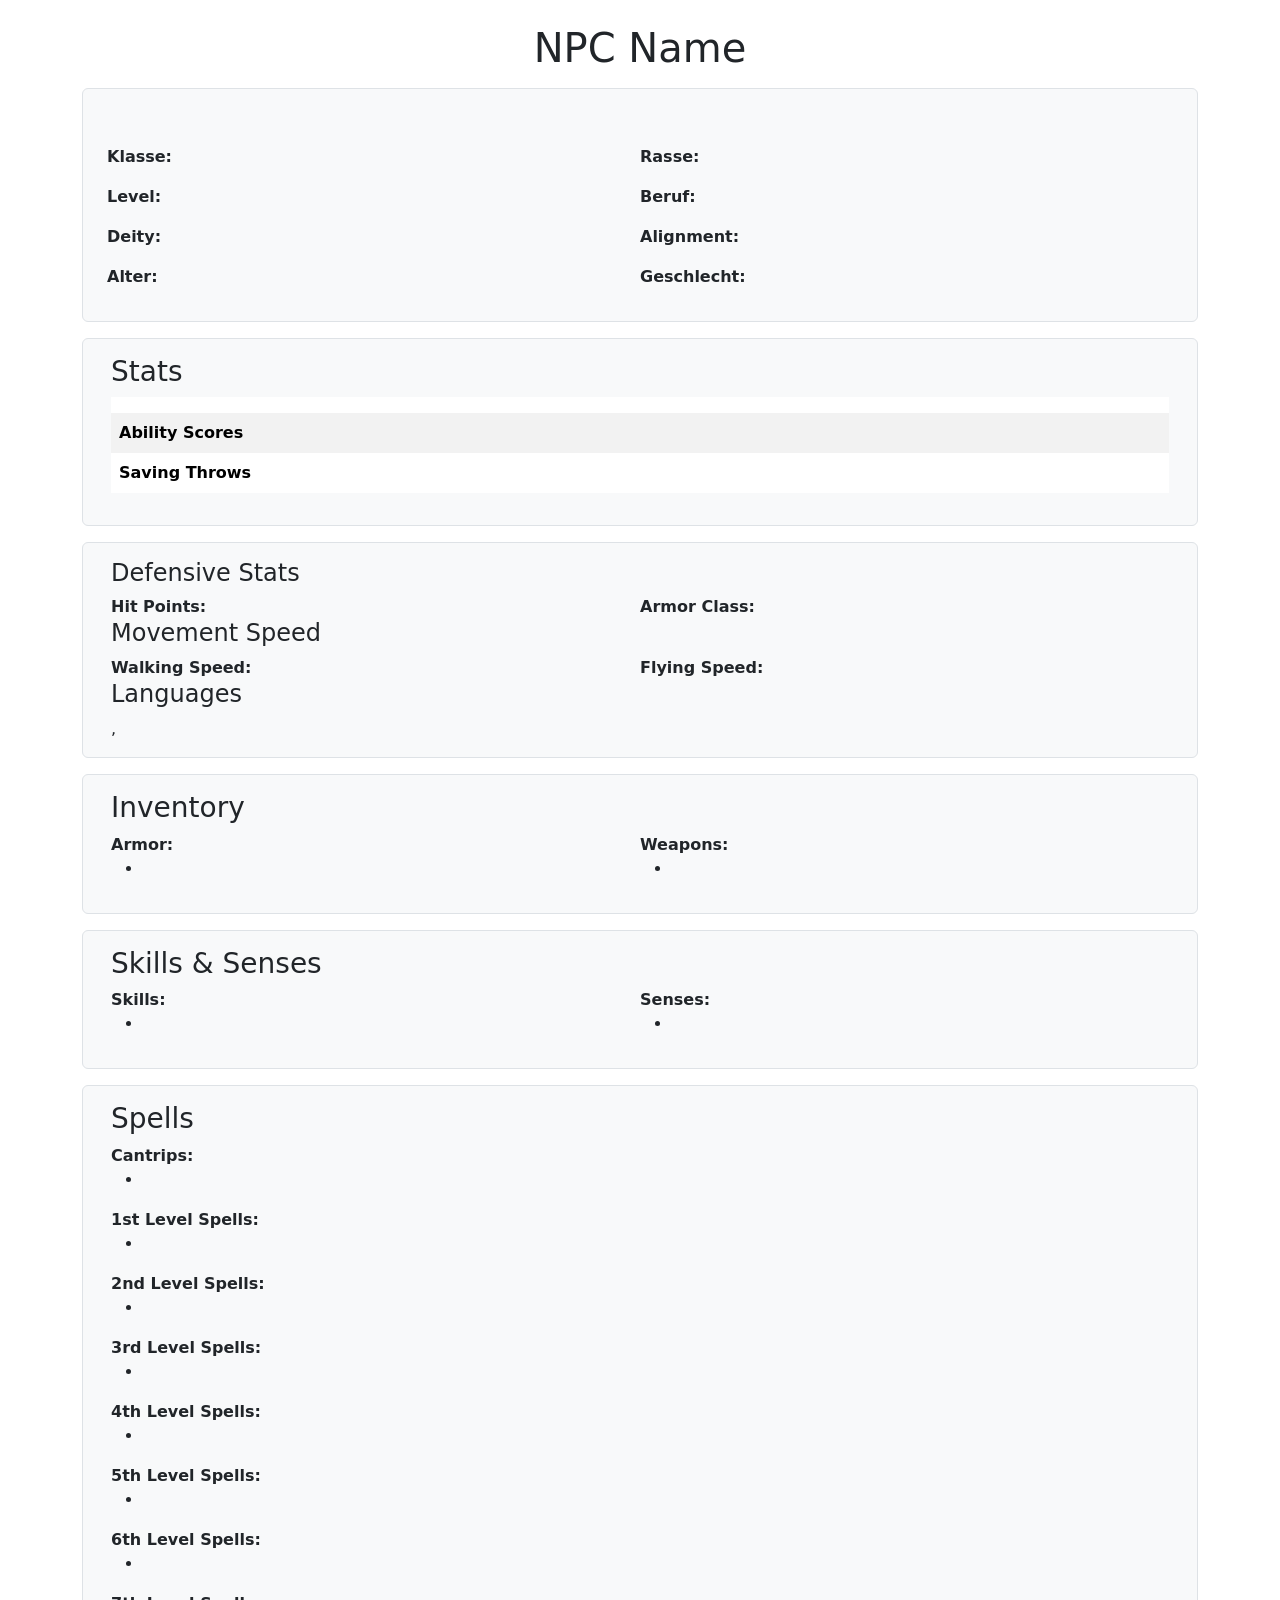
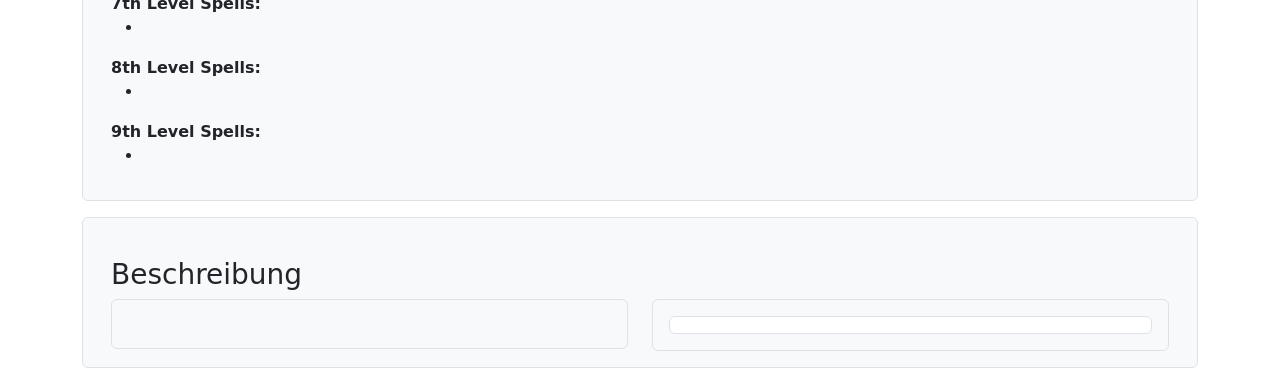
==== src/main/resources/templates/detail.html @ 55eac12f "History Seite ergänzt Die History Seite ist voll funktionsfähig.  Der Anfang der Detail Seite und Gr" ====
<!DOCTYPE html>
<html xmlns:th="http://www.thymeleaf.org" lang="de">
    <head>
        <title>Detail</title>

        <!-- Bootstrap CSS von CDN -->
        <link rel="stylesheet" href="https://cdn.jsdelivr.net/npm/bootstrap@5.3.2/dist/css/bootstrap.min.css">

        <!-- Eigenes CSS -->
        <link rel="stylesheet" th:href="@{/css/styles.css}">
    </head>

    <body>
        <!-- NavBar -->
        <div th:replace="~{fragments/navbar :: nav}"></div>


        <div class="container mt-4">
            <h1 class="text-center" th:text="${npc.name}">NPC Name</h1>

            <!-- Allgemeine Informationen -->
            <div class="container mt-3">
                <div class="row border rounded p-3 bg-light">
                    <h2 class="text-center" th:text="${npc.name}"></h2>
                    <div class="row g-3">
                        <div class="col-md-6">
                            <p><strong>Klasse:</strong> <span th:text="${npc.genClass}"></span></p>
                            <p><strong>Level:</strong> <span th:text="${npc.level}"></span></p>
                            <p><strong>Deity:</strong> <span th:text="${npc.deity}"></span></p>
                            <p><strong>Alter:</strong> <span th:text="${npc.age}"></span></p>
                        </div>
                        <div class="col-md-6">
                            <p><strong>Rasse:</strong> <span th:text="${npc.race}"></span></p>
                            <p><strong>Beruf:</strong> <span th:text="${npc.job}"></span></p>
                            <p><strong>Alignment:</strong> <span th:text="${npc.alignment}"></span></p>
                            <p><strong>Geschlecht:</strong> <span th:text="${npc.gender}"></span></p>
                        </div>
                    </div>
                </div>
            </div>

            <!-- Stats -->
            <div class="container mt-3">
                <div class="row border rounded p-3 bg-light">
                    <h3>Stats</h3>

                    <div class="table-responsive">
                        <table class="table table-borderless table-striped">
                            <thead>
                            <tr>
                                <th></th>
                                <th th:each="ability : ${allAbilities}" th:text="${ability}"></th>
                            </tr>
                            </thead>
                            <tbody>
                            <!-- Ability Scores mit Modifiers -->
                            <tr>
                                <th>Ability Scores</th>
                                <td th:each="score : ${abilityScores}" th:text="${score}"></td>
                            </tr>
                            <!-- Saving Throws (nur wenn vorhanden) -->
                            <tr>
                                <th>Saving Throws</th>
                                <td th:each="savingThrow : ${savingThrows}">
                                    <span th:text="${savingThrow}"></span>
                                </td>
                            </tr>
                            </tbody>
                        </table>
                    </div>
                </div>
            </div>

            <!-- HP, AC, Movement & Languages -->
            <div class="container mt-3">
                <div class="row border rounded p-3 bg-light">
                    <h4>Defensive Stats</h4>
                    <div class="row">
                        <!-- Hit Points & Armor Class -->
                        <div class="col-md-6">
                            <strong>Hit Points:</strong> <span th:text="${hitPoints}"></span>
                        </div>
                        <div class="col-md-6">
                            <strong>Armor Class:</strong> <span th:text="${armorClass}"></span>
                        </div>
                    </div>

                    <h4>Movement Speed</h4>
                    <div class="row">
                        <div class="col-md-6">
                            <strong>Walking Speed:</strong> <span th:text="${walkingSpeed}"></span>
                        </div>
                        <div class="col-md-6" th:if="${flyingSpeed ne ''}">
                            <strong>Flying Speed:</strong> <span th:text="${flyingSpeed}"></span>
                        </div>
                    </div>

                    <h4>Languages</h4>
                    <div>
                <span th:each="lang, iterStat : ${languages}">
                    <span th:text="${lang}"></span><span th:if="${!iterStat.last}">, </span>
                </span>
                    </div>
                </div>
            </div>

            <!-- Inventory -->
            <div class="container mt-3">
                <div class="row border rounded p-3 bg-light">
                    <h3>Inventory</h3>
                    <div class="row">
                        <!-- Armor -->
                        <div class="col-md-6">
                            <strong>Armor:</strong>
                            <ul>
                                <li th:text="${armor}"></li>
                            </ul>
                        </div>

                        <!-- Weapons -->
                        <div class="col-md-6">
                            <strong>Weapons:</strong>
                            <ul>
                                <li th:each="weapon : ${weapons}" th:text="${weapon}"></li>
                            </ul>
                        </div>
                    </div>
                </div>
            </div>

            <!-- Skills & Senses -->
            <div class="container mt-3">
                <div class="row border rounded p-3 bg-light">
                    <h3>Skills & Senses</h3>
                    <div class="row">
                        <!-- Skills -->
                        <div class="col-md-6">
                            <strong>Skills:</strong>
                            <ul>
                                <li th:each="skill : ${skills}" th:text="${skill}"></li>
                            </ul>
                        </div>

                        <!-- Senses -->
                        <div class="col-md-6">
                            <strong>Senses:</strong>
                            <ul>
                                <li th:each="sense : ${senses}" th:text="${sense}"></li>
                            </ul>
                        </div>
                    </div>
                </div>
            </div>

            <!-- Spells -->
            <div class="container mt-3">
                <div class="row border rounded p-3 bg-light">
                    <div class="col-md-6">
                        <h3>Spells</h3>

                        <div th:if="${!spellCantrips.isEmpty()}">
                            <strong>Cantrips:</strong>
                            <ul>
                                <li th:each="spell : ${spellCantrips}" th:text="${spell}"></li>
                            </ul>
                        </div>

                        <div th:if="${!spellFirstLevel.isEmpty()}">
                            <strong>1st Level Spells:</strong>
                            <ul>
                                <li th:each="spell : ${spellFirstLevel}" th:text="${spell}"></li>
                            </ul>
                        </div>

                        <div th:if="${!spellSecondLevel.isEmpty()}">
                            <strong>2nd Level Spells:</strong>
                            <ul>
                                <li th:each="spell : ${spellSecondLevel}" th:text="${spell}"></li>
                            </ul>
                        </div>

                        <div th:if="${!spellThirdLevel.isEmpty()}">
                            <strong>3rd Level Spells:</strong>
                            <ul>
                                <li th:each="spell : ${spellThirdLevel}" th:text="${spell}"></li>
                            </ul>
                        </div>

                        <div th:if="${!spellFourthLevel.isEmpty()}">
                            <strong>4th Level Spells:</strong>
                            <ul>
                                <li th:each="spell : ${spellFourthLevel}" th:text="${spell}"></li>
                            </ul>
                        </div>

                        <div th:if="${!spellFifthLevel.isEmpty()}">
                            <strong>5th Level Spells:</strong>
                            <ul>
                                <li th:each="spell : ${spellFifthLevel}" th:text="${spell}"></li>
                            </ul>
                        </div>

                        <div th:if="${!spellSixthLevel.isEmpty()}">
                            <strong>6th Level Spells:</strong>
                            <ul>
                                <li th:each="spell : ${spellSixthLevel}" th:text="${spell}"></li>
                            </ul>
                        </div>

                        <div th:if="${!spellSeventhLevel.isEmpty()}">
                            <strong>7th Level Spells:</strong>
                            <ul>
                                <li th:each="spell : ${spellSeventhLevel}" th:text="${spell}"></li>
                            </ul>
                        </div>

                        <div th:if="${!spellEighthLevel.isEmpty()}">
                            <strong>8th Level Spells:</strong>
                            <ul>
                                <li th:each="spell : ${spellEighthLevel}" th:text="${spell}"></li>
                            </ul>
                        </div>

                        <div th:if="${!spellNinthLevel.isEmpty()}">
                            <strong>9th Level Spells:</strong>
                            <ul>
                                <li th:each="spell : ${spellNinthLevel}" th:text="${spell}"></li>
                            </ul>
                        </div>
                    </div>
                </div>
            </div>

            <!-- Beschreibung -->
            <div class="container mt-3">
                <div class="row border rounded p-3 bg-light">
                    <div class="container mt-4">
                        <h3>Beschreibung</h3>
                        <div class="row">
                            <!-- Fließtext (linke Spalte) -->
                            <div class="col-md-6">
                                <div class="p-3 border rounded">
                                    <p th:text="${descriptionText}"></p>
                                </div>
                            </div>

                            <!-- Liste (rechte Spalte) -->
                            <div class="col-md-6">
                                <div class="p-3 border rounded">
                                    <ul class="list-group">
                                        <li class="list-group-item" th:each="desc : ${descriptionList}" th:text="${desc}"></li>
                                    </ul>
                                </div>
                            </div>
                        </div>
                    </div>
                </div>
            </div>
        </div>
    </body>

    <!-- Bootstrap JavaScript über CDN -->
    <script src="https://cdn.jsdelivr.net/npm/bootstrap@5.3.2/dist/js/bootstrap.bundle.min.js" defer></script>
</html>
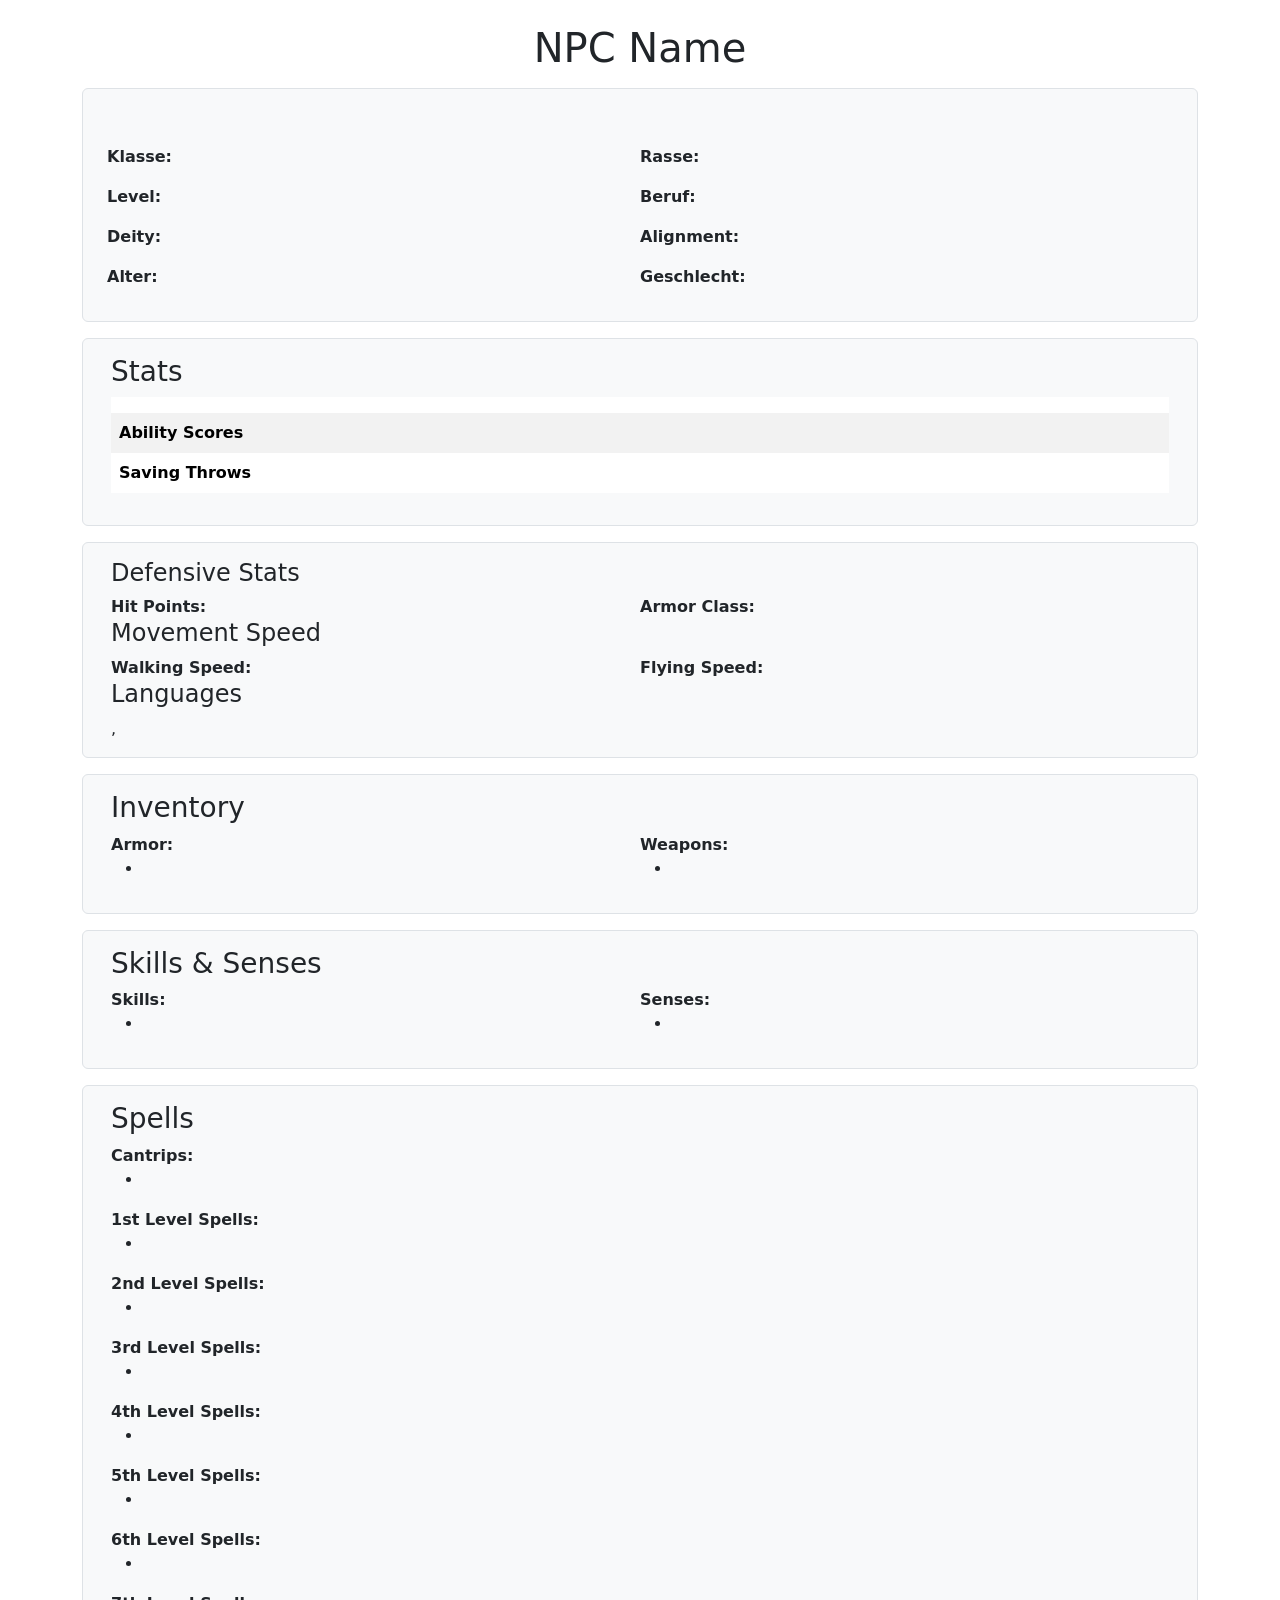
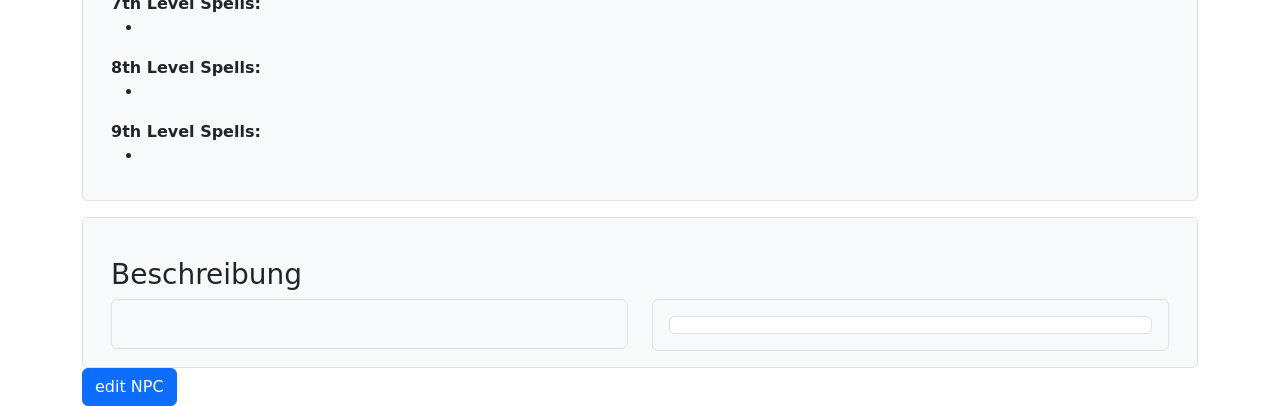
==== commit 9691c752: "weiterleitung auf edit Seite Die Weiterleitung auf die Edit Seite funktioniert jetzt. Fix von kleine" ====
--- a/src/main/resources/templates/detail.html
+++ b/src/main/resources/templates/detail.html
@@ -78,10 +78,10 @@
                     <div class="row">
                         <!-- Hit Points & Armor Class -->
                         <div class="col-md-6">
-                            <strong>Hit Points:</strong> <span th:text="${hitPoints}"></span>
-                        </div>
-                        <div class="col-md-6">
-                            <strong>Armor Class:</strong> <span th:text="${armorClass}"></span>
+                            <strong>Hit Points:</strong> <span th:text="${npc.healthPoints}"></span>
+                        </div>
+                        <div class="col-md-6">
+                            <strong>Armor Class:</strong> <span th:text="${npc.armorClass}"></span>
                         </div>
                     </div>
 
@@ -97,9 +97,9 @@
 
                     <h4>Languages</h4>
                     <div>
-                <span th:each="lang, iterStat : ${languages}">
-                    <span th:text="${lang}"></span><span th:if="${!iterStat.last}">, </span>
-                </span>
+                        <span th:each="lang, iterStat : ${npc.languages}">
+                            <span th:text="${lang}"></span><span th:if="${!iterStat.last}">, </span>
+                        </span>
                     </div>
                 </div>
             </div>
@@ -113,7 +113,7 @@
                         <div class="col-md-6">
                             <strong>Armor:</strong>
                             <ul>
-                                <li th:text="${armor}"></li>
+                                <li th:text="${npc.armor}"></li>
                             </ul>
                         </div>
 
@@ -121,7 +121,7 @@
                         <div class="col-md-6">
                             <strong>Weapons:</strong>
                             <ul>
-                                <li th:each="weapon : ${weapons}" th:text="${weapon}"></li>
+                                <li th:each="weapon : ${npc.weaponList}" th:text="${weapon}"></li>
                             </ul>
                         </div>
                     </div>
@@ -137,7 +137,7 @@
                         <div class="col-md-6">
                             <strong>Skills:</strong>
                             <ul>
-                                <li th:each="skill : ${skills}" th:text="${skill}"></li>
+                                <li th:each="skill : ${npc.skillList}" th:text="${skill}"></li>
                             </ul>
                         </div>
 
@@ -256,6 +256,12 @@
                     </div>
                 </div>
             </div>
+
+            <!-- Edit weitereitung -->
+            <a th:href="@{/edit(id=${npc.id})}" class="btn btn-primary">
+                edit NPC
+            </a>
+
         </div>
     </body>
 
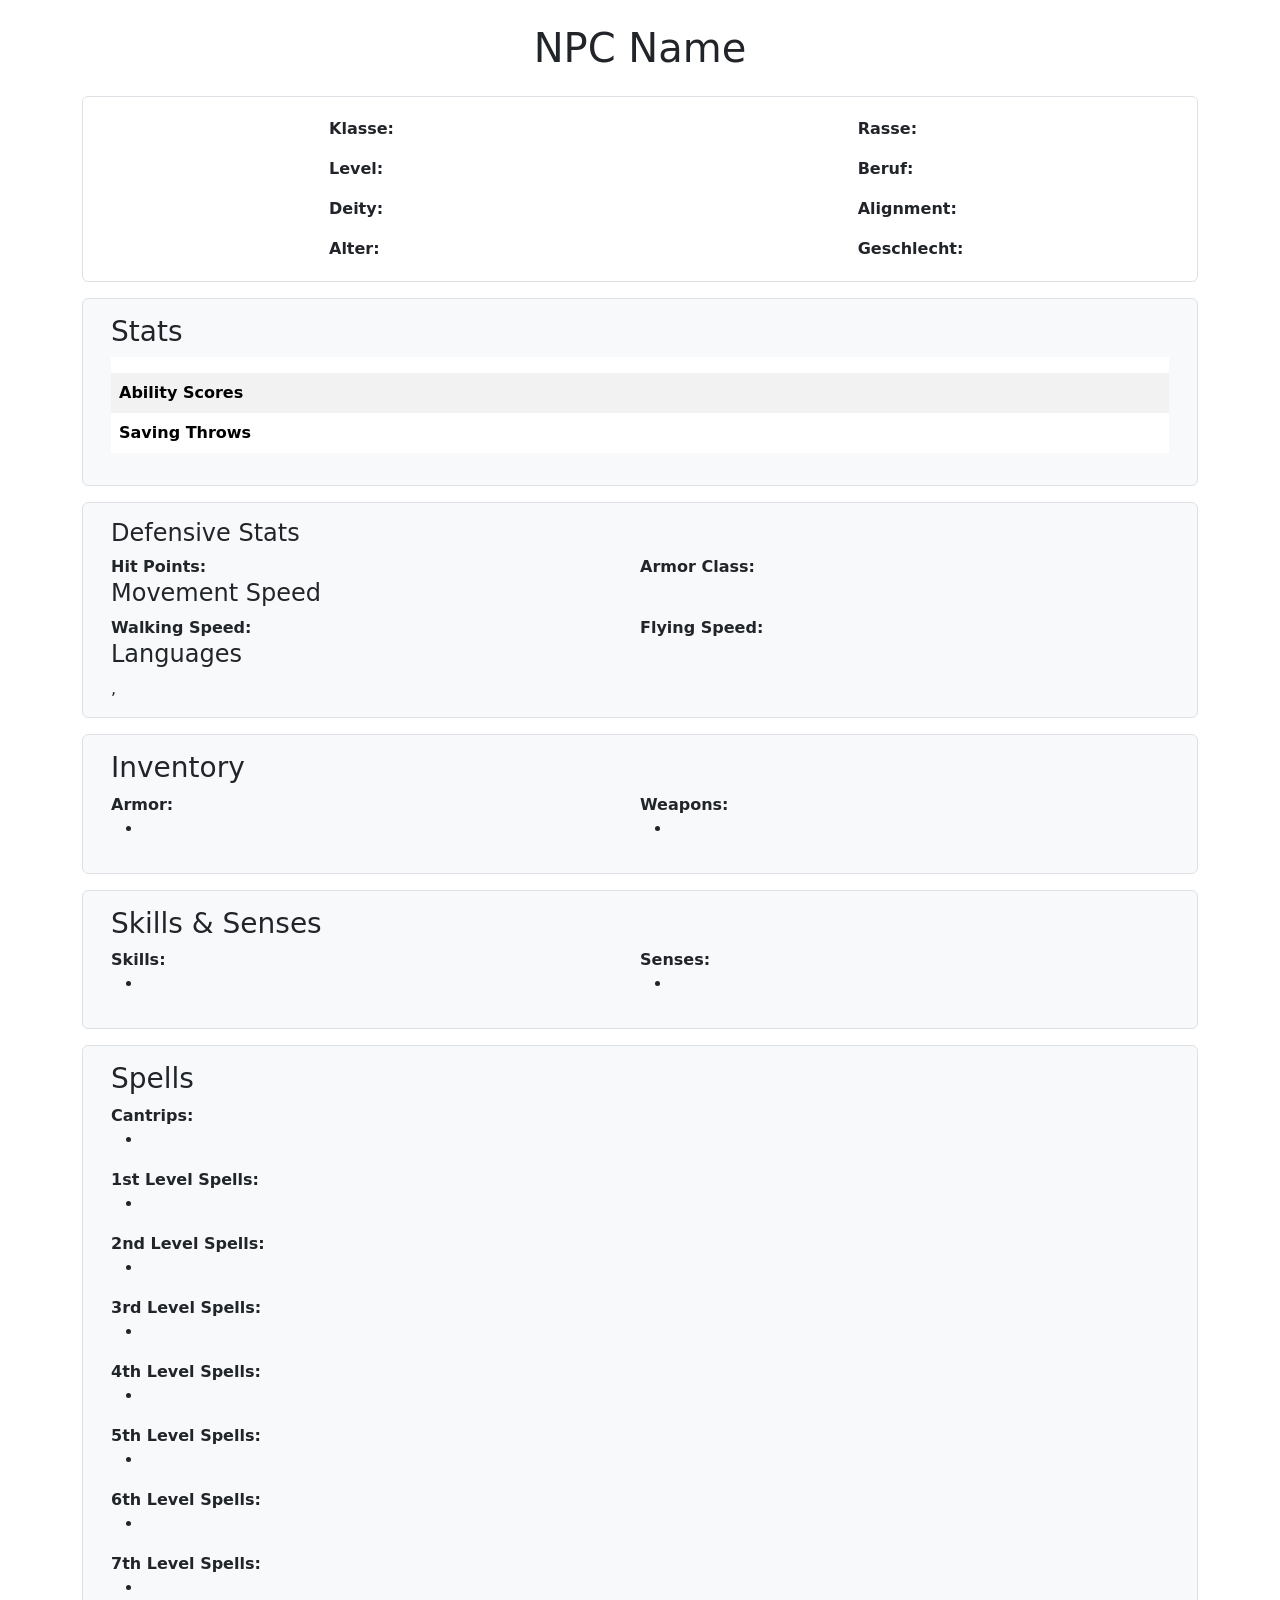
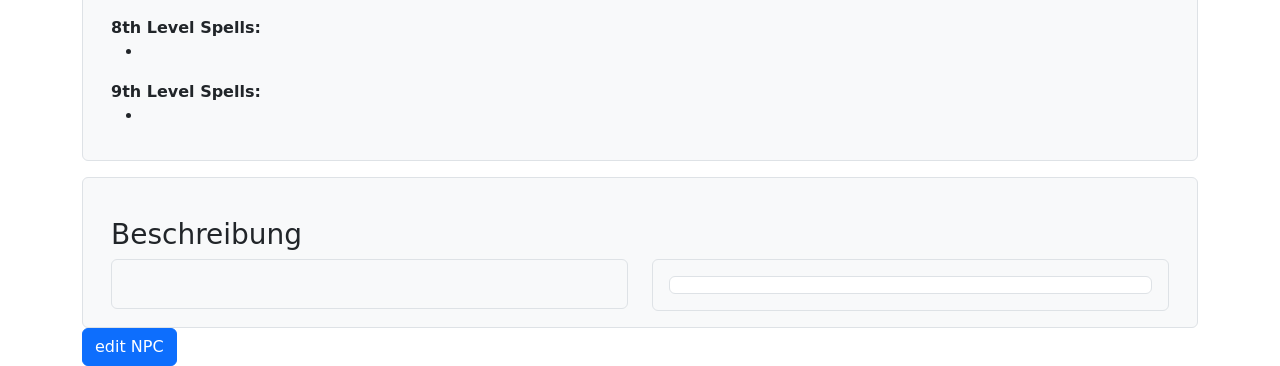
==== commit ba55d736: "styleDetail.css hinzugefügt Überarbeitung von dem Aussehen und Layout" ====
--- a/src/main/resources/templates/detail.html
+++ b/src/main/resources/templates/detail.html
@@ -3,11 +3,13 @@
     <head>
         <title>Detail</title>
 
+        <link rel="stylesheet" href="https://fonts.googleapis.com/css2?family=Cinzel+Decorative&display=swap">
+
         <!-- Bootstrap CSS von CDN -->
         <link rel="stylesheet" href="https://cdn.jsdelivr.net/npm/bootstrap@5.3.2/dist/css/bootstrap.min.css">
 
         <!-- Eigenes CSS -->
-        <link rel="stylesheet" th:href="@{/css/styles.css}">
+        <link rel="stylesheet" th:href="@{/css/styleDetail.css}">
     </head>
 
     <body>
@@ -16,24 +18,27 @@
 
 
         <div class="container mt-4">
-            <h1 class="text-center" th:text="${npc.name}">NPC Name</h1>
+            <h1 class="text-center ueberschrift mb-4" th:text="${npc.name}">NPC Name</h1>
 
             <!-- Allgemeine Informationen -->
             <div class="container mt-3">
-                <div class="row border rounded p-3 bg-light">
-                    <h2 class="text-center" th:text="${npc.name}"></h2>
-                    <div class="row g-3">
-                        <div class="col-md-6">
-                            <p><strong>Klasse:</strong> <span th:text="${npc.genClass}"></span></p>
-                            <p><strong>Level:</strong> <span th:text="${npc.level}"></span></p>
-                            <p><strong>Deity:</strong> <span th:text="${npc.deity}"></span></p>
-                            <p><strong>Alter:</strong> <span th:text="${npc.age}"></span></p>
-                        </div>
-                        <div class="col-md-6">
-                            <p><strong>Rasse:</strong> <span th:text="${npc.race}"></span></p>
-                            <p><strong>Beruf:</strong> <span th:text="${npc.job}"></span></p>
-                            <p><strong>Alignment:</strong> <span th:text="${npc.alignment}"></span></p>
-                            <p><strong>Geschlecht:</strong> <span th:text="${npc.gender}"></span></p>
+                <div class="card row border rounded p-1">
+                    <div class="row g-2">
+                        <div class="col-md-6 text-center">
+                            <div class="text-start d-inline-block">
+                                <p><strong>Klasse:</strong> <span th:text="${npc.genClass}"></span></p>
+                                <p><strong>Level:</strong> <span th:text="${npc.level}"></span></p>
+                                <p><strong>Deity:</strong> <span th:text="${npc.deity}"></span></p>
+                                <p><strong>Alter:</strong> <span th:text="${npc.age}"></span></p>
+                            </div>
+                        </div>
+                        <div class="col-md-6 text-center">
+                            <div class="text-start d-inline-block">
+                                <p><strong>Rasse:</strong> <span th:text="${npc.race}"></span></p>
+                                <p><strong>Beruf:</strong> <span th:text="${npc.job}"></span></p>
+                                <p><strong>Alignment:</strong> <span th:text="${npc.alignment}"></span></p>
+                                <p><strong>Geschlecht:</strong> <span th:text="${npc.gender}"></span></p>
+                            </div>
                         </div>
                     </div>
                 </div>
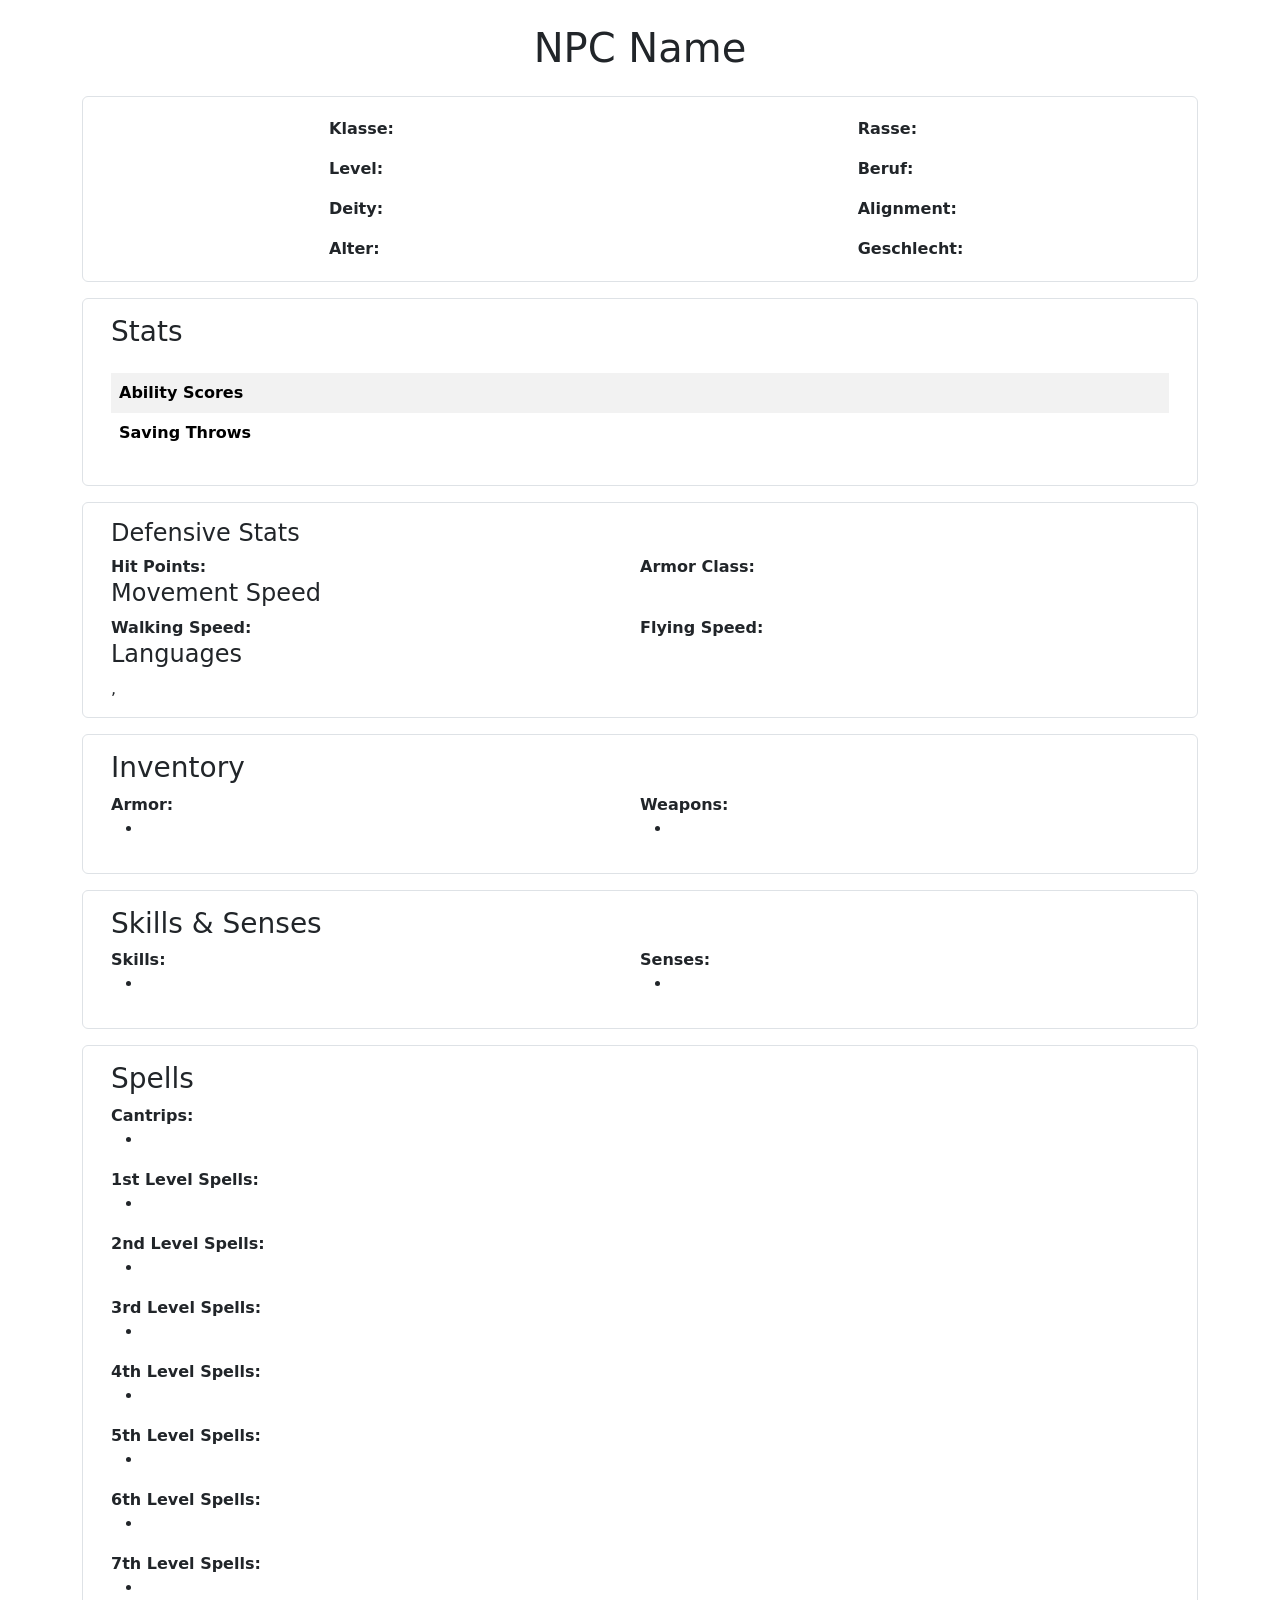
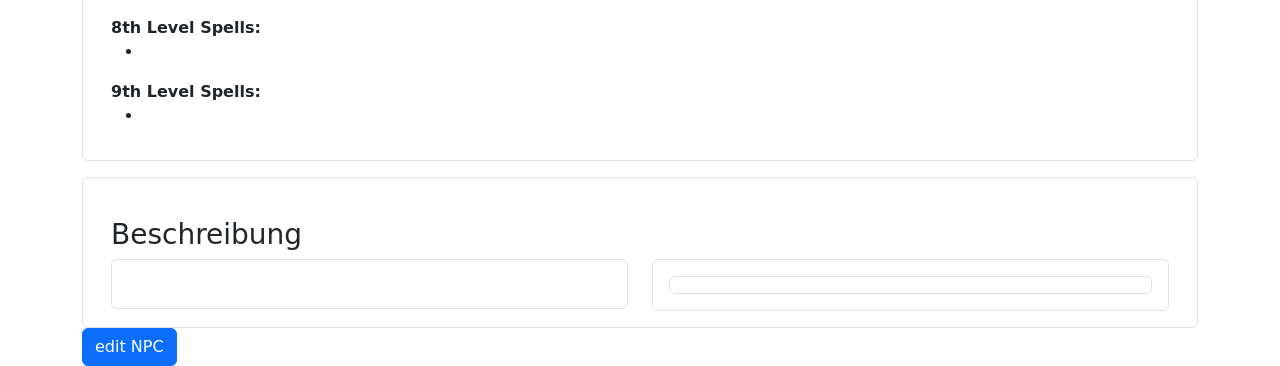
==== commit cf3bba0f: "Farben im Detail angepasst" ====
--- a/src/main/resources/templates/detail.html
+++ b/src/main/resources/templates/detail.html
@@ -46,11 +46,11 @@
 
             <!-- Stats -->
             <div class="container mt-3">
-                <div class="row border rounded p-3 bg-light">
+                <div class="card row border rounded p-3">
                     <h3>Stats</h3>
 
                     <div class="table-responsive">
-                        <table class="table table-borderless table-striped">
+                        <table class="color table table-borderless table-striped">
                             <thead>
                             <tr>
                                 <th></th>
@@ -78,7 +78,7 @@
 
             <!-- HP, AC, Movement & Languages -->
             <div class="container mt-3">
-                <div class="row border rounded p-3 bg-light">
+                <div class="card row border rounded p-3">
                     <h4>Defensive Stats</h4>
                     <div class="row">
                         <!-- Hit Points & Armor Class -->
@@ -111,7 +111,7 @@
 
             <!-- Inventory -->
             <div class="container mt-3">
-                <div class="row border rounded p-3 bg-light">
+                <div class="card row border rounded p-3">
                     <h3>Inventory</h3>
                     <div class="row">
                         <!-- Armor -->
@@ -135,7 +135,7 @@
 
             <!-- Skills & Senses -->
             <div class="container mt-3">
-                <div class="row border rounded p-3 bg-light">
+                <div class="card row border rounded p-3">
                     <h3>Skills & Senses</h3>
                     <div class="row">
                         <!-- Skills -->
@@ -159,7 +159,7 @@
 
             <!-- Spells -->
             <div class="container mt-3">
-                <div class="row border rounded p-3 bg-light">
+                <div class="card row border rounded p-3">
                     <div class="col-md-6">
                         <h3>Spells</h3>
 
@@ -238,20 +238,20 @@
 
             <!-- Beschreibung -->
             <div class="container mt-3">
-                <div class="row border rounded p-3 bg-light">
+                <div class="card row border rounded p-3">
                     <div class="container mt-4">
                         <h3>Beschreibung</h3>
                         <div class="row">
                             <!-- Fließtext (linke Spalte) -->
                             <div class="col-md-6">
-                                <div class="p-3 border rounded">
+                                <div class="orange p-3 border rounded">
                                     <p th:text="${descriptionText}"></p>
                                 </div>
                             </div>
 
                             <!-- Liste (rechte Spalte) -->
                             <div class="col-md-6">
-                                <div class="p-3 border rounded">
+                                <div class="yellow p-3 border rounded">
                                     <ul class="list-group">
                                         <li class="list-group-item" th:each="desc : ${descriptionList}" th:text="${desc}"></li>
                                     </ul>
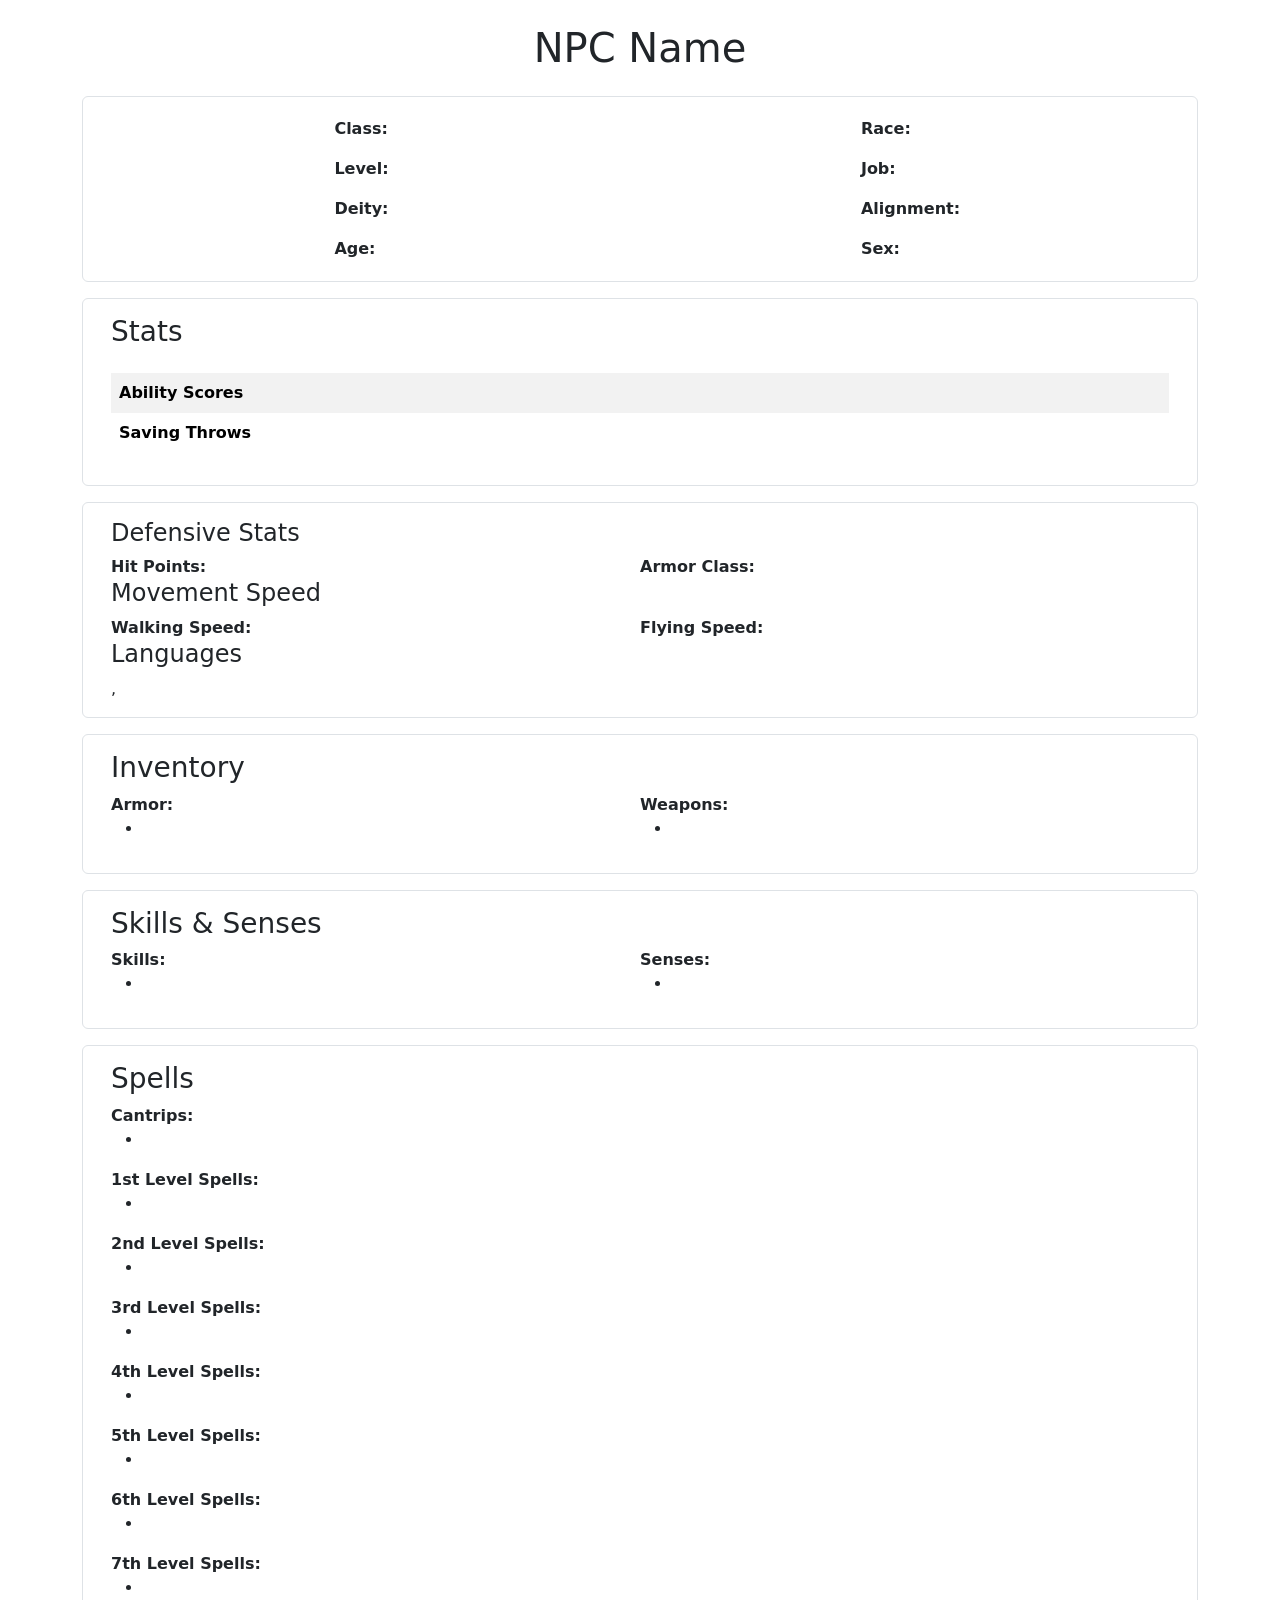
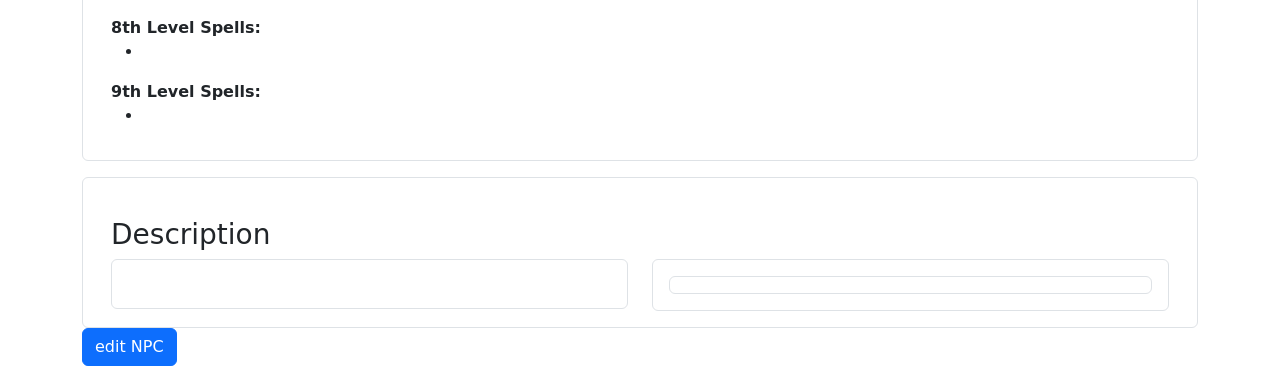
==== commit 9e33abb3: "#38 refactor(detail): refactor spelling" ====
--- a/src/main/resources/templates/detail.html
+++ b/src/main/resources/templates/detail.html
@@ -5,10 +5,10 @@
 
         <link rel="stylesheet" href="https://fonts.googleapis.com/css2?family=Cinzel+Decorative&display=swap">
 
-        <!-- Bootstrap CSS von CDN -->
+        <!-- Bootstrap CSS from CDN -->
         <link rel="stylesheet" href="https://cdn.jsdelivr.net/npm/bootstrap@5.3.2/dist/css/bootstrap.min.css">
 
-        <!-- Eigenes CSS -->
+        <!-- Own CSS -->
         <link rel="stylesheet" th:href="@{/css/styleDetail.css}">
     </head>
 
@@ -20,24 +20,24 @@
         <div class="container mt-4">
             <h1 class="text-center ueberschrift mb-4" th:text="${npc.name}">NPC Name</h1>
 
-            <!-- Allgemeine Informationen -->
+            <!-- General Information -->
             <div class="container mt-3">
                 <div class="card row border rounded p-1">
                     <div class="row g-2">
                         <div class="col-md-6 text-center">
                             <div class="text-start d-inline-block">
-                                <p><strong>Klasse:</strong> <span th:text="${npc.genClass}"></span></p>
+                                <p><strong>Class:</strong> <span th:text="${npc.genClass}"></span></p>
                                 <p><strong>Level:</strong> <span th:text="${npc.level}"></span></p>
                                 <p><strong>Deity:</strong> <span th:text="${npc.deity}"></span></p>
-                                <p><strong>Alter:</strong> <span th:text="${npc.age}"></span></p>
+                                <p><strong>Age:</strong> <span th:text="${npc.age}"></span></p>
                             </div>
                         </div>
                         <div class="col-md-6 text-center">
                             <div class="text-start d-inline-block">
-                                <p><strong>Rasse:</strong> <span th:text="${npc.race}"></span></p>
-                                <p><strong>Beruf:</strong> <span th:text="${npc.job}"></span></p>
+                                <p><strong>Race:</strong> <span th:text="${npc.race}"></span></p>
+                                <p><strong>Job:</strong> <span th:text="${npc.job}"></span></p>
                                 <p><strong>Alignment:</strong> <span th:text="${npc.alignment}"></span></p>
-                                <p><strong>Geschlecht:</strong> <span th:text="${npc.gender}"></span></p>
+                                <p><strong>Sex:</strong> <span th:text="${npc.gender}"></span></p>
                             </div>
                         </div>
                     </div>
@@ -53,19 +53,19 @@
                         <table class="color table table-borderless table-striped">
                             <thead>
                             <tr>
-                                <th></th>
-                                <th th:each="ability : ${allAbilities}" th:text="${ability}"></th>
+                                <th scope="col"></th>
+                                <th scope="col" th:each="ability : ${allAbilities}" th:text="${ability}"></th>
                             </tr>
                             </thead>
                             <tbody>
-                            <!-- Ability Scores mit Modifiers -->
+                            <!-- Ability Scores with Modifiers -->
                             <tr>
-                                <th>Ability Scores</th>
+                                <th scope="row">Ability Scores</th>
                                 <td th:each="score : ${abilityScores}" th:text="${score}"></td>
                             </tr>
-                            <!-- Saving Throws (nur wenn vorhanden) -->
+                            <!-- Saving Throws -->
                             <tr>
-                                <th>Saving Throws</th>
+                                <th scope="row">Saving Throws</th>
                                 <td th:each="savingThrow : ${savingThrows}">
                                     <span th:text="${savingThrow}"></span>
                                 </td>
@@ -236,20 +236,20 @@
                 </div>
             </div>
 
-            <!-- Beschreibung -->
+            <!-- Description -->
             <div class="container mt-3">
                 <div class="card row border rounded p-3">
                     <div class="container mt-4">
-                        <h3>Beschreibung</h3>
+                        <h3>Description</h3>
                         <div class="row">
-                            <!-- Fließtext (linke Spalte) -->
+                            <!-- Running text (left column) -->
                             <div class="col-md-6">
                                 <div class="orange p-3 border rounded">
                                     <p th:text="${descriptionText}"></p>
                                 </div>
                             </div>
 
-                            <!-- Liste (rechte Spalte) -->
+                            <!-- List (right column) -->
                             <div class="col-md-6">
                                 <div class="yellow p-3 border rounded">
                                     <ul class="list-group">
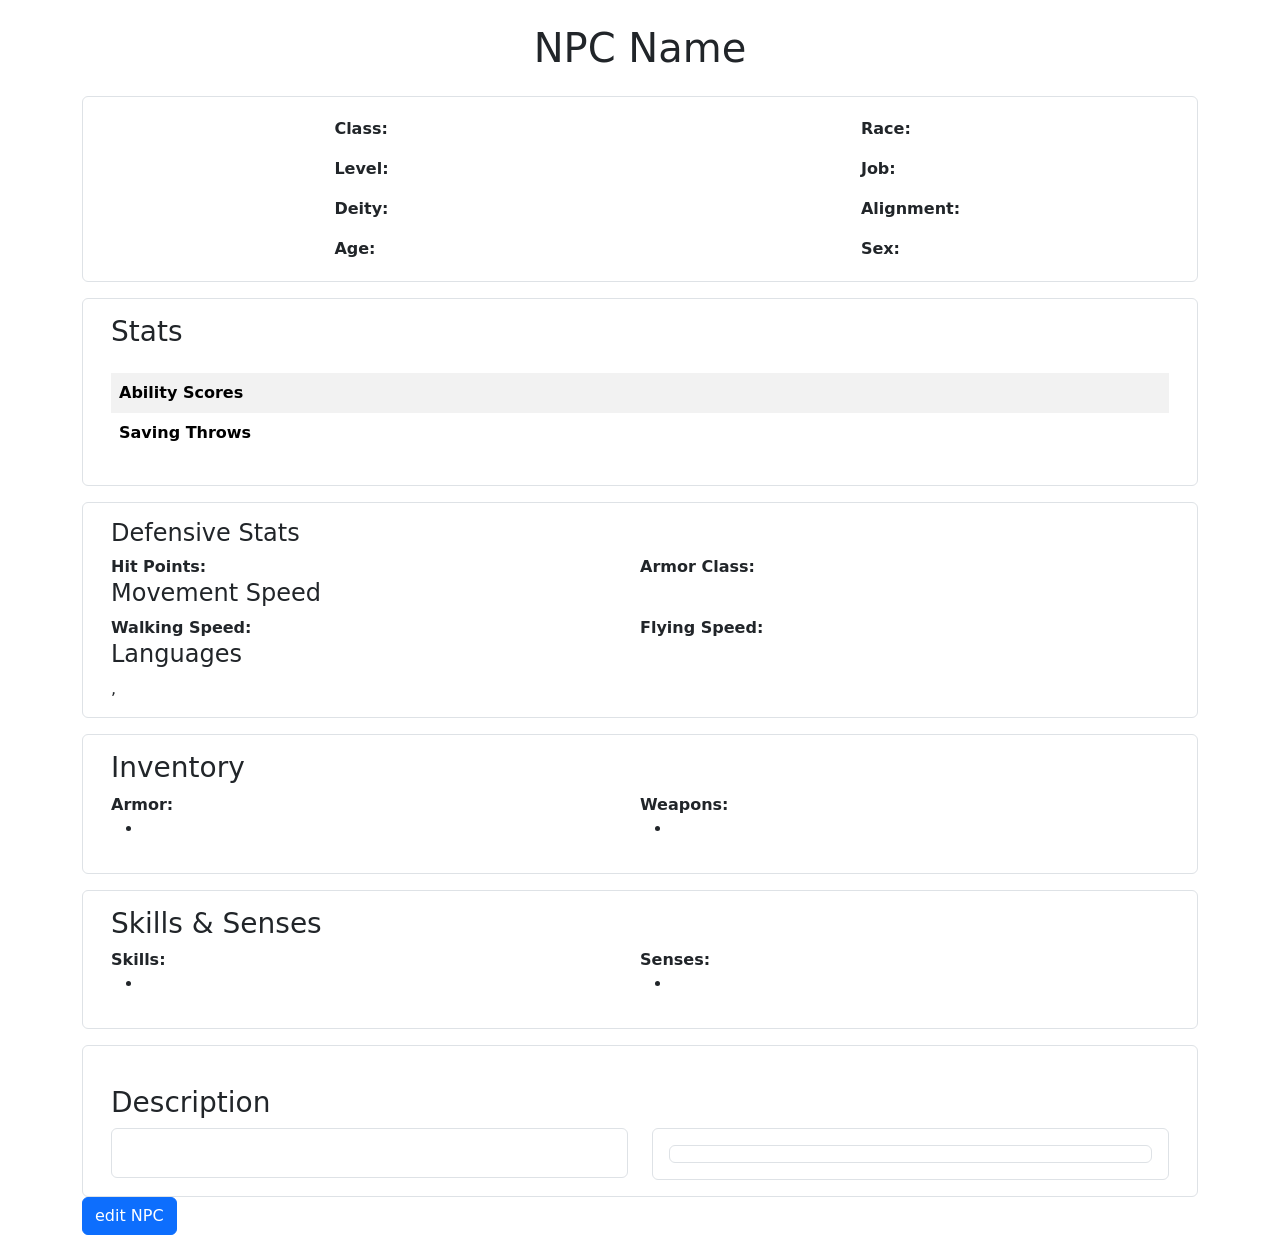
==== commit e565eeb8: "#104 refactor(UI): Spell Anzeige als fragment ausgelagert" ====
--- a/src/main/resources/templates/detail.html
+++ b/src/main/resources/templates/detail.html
@@ -158,83 +158,7 @@
             </div>
 
             <!-- Spells -->
-            <div class="container mt-3">
-                <div class="card row border rounded p-3">
-                    <div class="col-md-6">
-                        <h3>Spells</h3>
-
-                        <div th:if="${!spellCantrips.isEmpty()}">
-                            <strong>Cantrips:</strong>
-                            <ul>
-                                <li th:each="spell : ${spellCantrips}" th:text="${spell}"></li>
-                            </ul>
-                        </div>
-
-                        <div th:if="${!spellFirstLevel.isEmpty()}">
-                            <strong>1st Level Spells:</strong>
-                            <ul>
-                                <li th:each="spell : ${spellFirstLevel}" th:text="${spell}"></li>
-                            </ul>
-                        </div>
-
-                        <div th:if="${!spellSecondLevel.isEmpty()}">
-                            <strong>2nd Level Spells:</strong>
-                            <ul>
-                                <li th:each="spell : ${spellSecondLevel}" th:text="${spell}"></li>
-                            </ul>
-                        </div>
-
-                        <div th:if="${!spellThirdLevel.isEmpty()}">
-                            <strong>3rd Level Spells:</strong>
-                            <ul>
-                                <li th:each="spell : ${spellThirdLevel}" th:text="${spell}"></li>
-                            </ul>
-                        </div>
-
-                        <div th:if="${!spellFourthLevel.isEmpty()}">
-                            <strong>4th Level Spells:</strong>
-                            <ul>
-                                <li th:each="spell : ${spellFourthLevel}" th:text="${spell}"></li>
-                            </ul>
-                        </div>
-
-                        <div th:if="${!spellFifthLevel.isEmpty()}">
-                            <strong>5th Level Spells:</strong>
-                            <ul>
-                                <li th:each="spell : ${spellFifthLevel}" th:text="${spell}"></li>
-                            </ul>
-                        </div>
-
-                        <div th:if="${!spellSixthLevel.isEmpty()}">
-                            <strong>6th Level Spells:</strong>
-                            <ul>
-                                <li th:each="spell : ${spellSixthLevel}" th:text="${spell}"></li>
-                            </ul>
-                        </div>
-
-                        <div th:if="${!spellSeventhLevel.isEmpty()}">
-                            <strong>7th Level Spells:</strong>
-                            <ul>
-                                <li th:each="spell : ${spellSeventhLevel}" th:text="${spell}"></li>
-                            </ul>
-                        </div>
-
-                        <div th:if="${!spellEighthLevel.isEmpty()}">
-                            <strong>8th Level Spells:</strong>
-                            <ul>
-                                <li th:each="spell : ${spellEighthLevel}" th:text="${spell}"></li>
-                            </ul>
-                        </div>
-
-                        <div th:if="${!spellNinthLevel.isEmpty()}">
-                            <strong>9th Level Spells:</strong>
-                            <ul>
-                                <li th:each="spell : ${spellNinthLevel}" th:text="${spell}"></li>
-                            </ul>
-                        </div>
-                    </div>
-                </div>
-            </div>
+            <div th:replace="~{fragments/display_spell :: spell}"></div>
 
             <!-- Description -->
             <div class="container mt-3">
